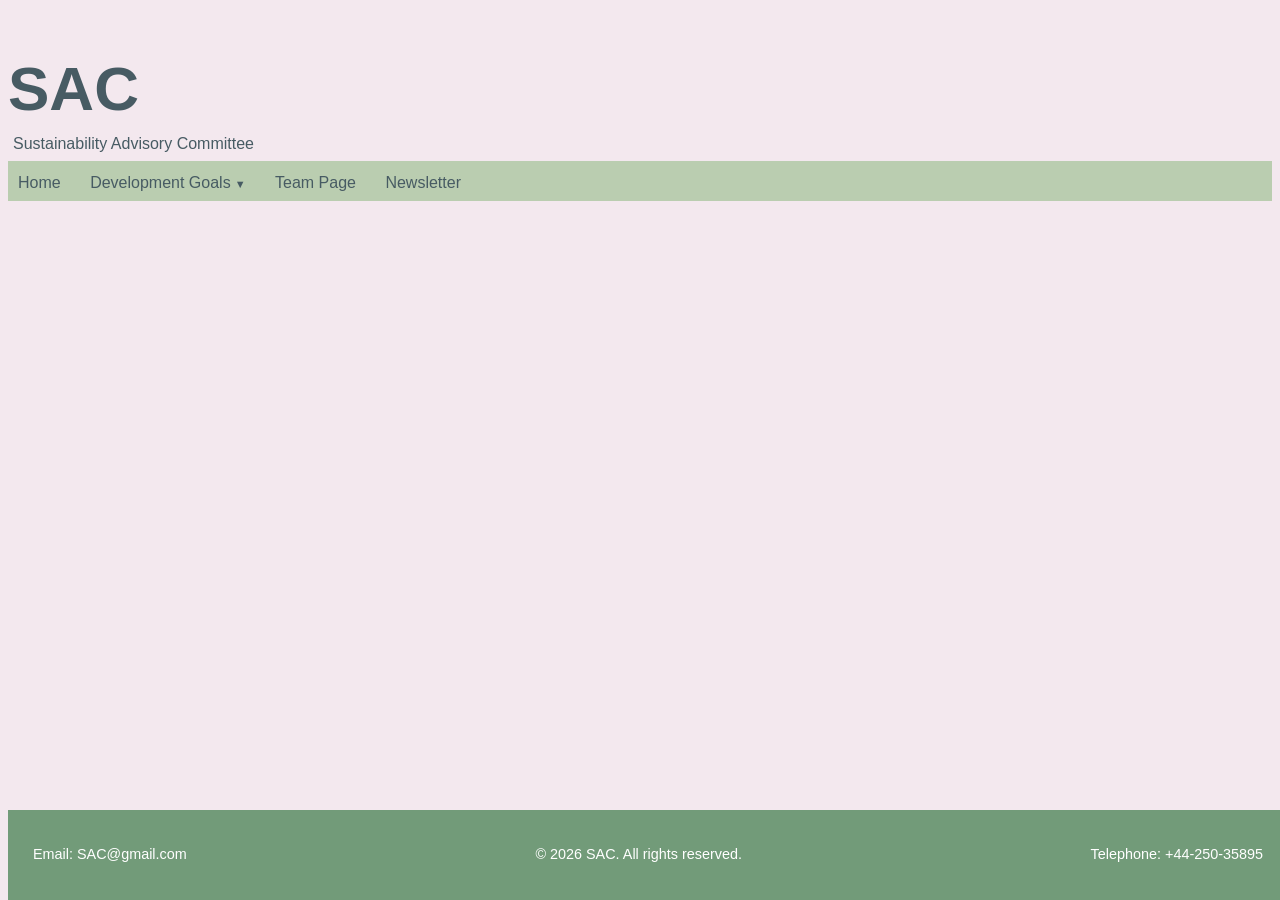
==== goal13.html @ 756594b4 "Updated development goals navigation and added a goal page" ====
<!DOCTYPE html>
<html lang="en">

<head>
    <title>Goal 13 - Climate Action</title>
    <meta name="author" content="Kalvin Basha">
    <meta name="description" content="team, organization, members">
    <meta charset="UTF-8">
    <meta name="viewport" content="width=device-width, initial-scale=1.0">
    <link rel="stylesheet" href="sac.css">
</head>

<body>

    <header>
        <h1>SAC</h1>
        <p>Sustainability Advisory Committee</p>

        <nav>
            <ul>
                <li><a href="index.html">Home</a></li>

                <li class="dropdown">

                    <a href="sdgs.html" class="development-link">Development Goals</a>

                <details class="dropdown-details">
                    <summary class="dropdown-arrow"></summary>

                    <ul class="dropdown-menu">
                        <li><a href="goal13.html">Climate Action</a></li>
                        <li><a href="goal14.html">Life Below Water</a></li>
                        <li><a href="goal15.html">Life on Land</a></li>
                    </ul>
                </details>

                </li>

                <li><a href="teampage.html">Team Page</a></li>

                <li><a href="newsletter.html">Newsletter</a></li>
            </ul>
        </nav>
    </header>

    <main class="goal-page">

    </main>

        <footer>
            <p>Email: SAC@gmail.com</p>
            <p>&copy; 2026 SAC. All rights reserved.</p>
            <p>Telephone: +44-250-35895</p>
        </footer>

</body>

</html>
---- sac.css ----
/*This is our CSS FIle, When you editing this file to format your page use comments to separate your code 
from others, this will make it easier for us to read your code and understand what you have done. In order to collaborate effectively, 
When pushing changes to the repository add comments to explain your changes. Pull the css file and Create a new branch in git to save your changes. Do not commit directly to the main branch. */

body {
    background-color: #F3E8EE;
    color: #475B63;
    font-family:Arial, Helvetica, sans-serif;
    font-size: 16px;
    line-height: 1.5;
    padding: 0;
}

/* Header Styles */
header {
    background-color: #F3E8EE;
    color: #475B63;
    text-align: left;
    height: 100px;
    padding-bottom: 50px;

  
}
header>h1{
    
    font-size: 62px;
    height: 65px;
    margin-bottom: 20px;

   

}

header>p{

    margin: 0;
    padding: 5px;
  
}

header>nav {
    background-color: #bacdb0;
    text-align:left;
    Padding: 5px;
    height:30px;
    
}

nav ul {
    list-style: none; 
    margin: 0;
    padding: 5px; 
}

nav ul li{
    display: inline;
    margin-right: 25px;
   
  


}

nav ul li a {
    text-decoration: none;
    color: #475B63;

}

nav ul li.active{
    border-bottom:3px solid #475B63;
    padding:0;


}


/*footer styles*/

footer {
    background-color: #729B79;
    bottom: 0;
    position: absolute;
    width: 100%;
    min-height: 30px;
    padding-top: 20px;
    padding-bottom:20px;
    display: flex;
    justify-content: space-between;
    align-items: center;
}

footer p {
    font-size: 0.9em;
    color: #fff;
    margin-left: 25px;
    margin-right: 25px;
}
footer a:hover{
    background-color: #000000;
    color:#fff;

}









/* ALL DEVELOPMENT PAGES DROPDOWN MENU ON NAVBAR */

nav ul li.dropdown {
    position: relative;
    display: inline-flex;
    align-items: center;
}

.development-link {
    color: #475B63;
    text-decoration: none;
}

.development-link:hover {
    color: white;
}

.dropdown-details {
    display: inline-block;
    margin-left: 4px;
}

.dropdown-arrow {
    list-style: none;
    cursor: pointer;
    color: #475B63;
}

/* this removes Safari's default arrow because it was messing up with the design */
.dropdown-arrow::-webkit-details-marker {
    display: none;
}

.dropdown-arrow::after {
    content: "▼";
    font-size: 11px;
}

.dropdown-arrow:hover {
    color: white;
}

.dropdown-menu {
    position: absolute;
    top: 30px;
    left: 0;
    background-color: white;
    min-width: 190px;
    margin: 0;
    padding: 6px 0;
    border: 1px solid #bacdb0;
    border-radius: 8px;
    box-shadow: 0 4px 10px rgba(0, 0, 0, 0.12);
    z-index: 1000;
}

.dropdown-menu li {
    display: block;
    margin: 0;
}

.dropdown-menu li a {
    display: block;
    padding: 10px 14px;
    color: #475B63;
    text-decoration: none;
    white-space: nowrap;
}

.dropdown-menu li a:hover {
    background-color: #729B79;
    color: white;
}

/* DEVELOPMENT GOALS PAGE STUFF */

.goals-intro {
    text-align: center;
    margin: 25px;
}

.goal-cards {
    display: flex;
    justify-content: center;
    gap: 20px;
    margin: 25px;
}

.goal-card {
    background-color: white;
    width: 260px;
    padding: 15px;
    border-radius: 10px;
}

.goal-card img {
    width: 100%;
    height: 120px;
    object-fit: cover;
}

.goal-card h3 {
    color: #475B63;
}

.goal-card a {
    display: inline-block;
    margin-top: 10px;
    padding: 8px 12px;

    background-color: #729B79;
    color: white;

    text-decoration: none;
    border-radius: 5px;
}

.goal-card a:hover {
    background-color: #5f8366;
}
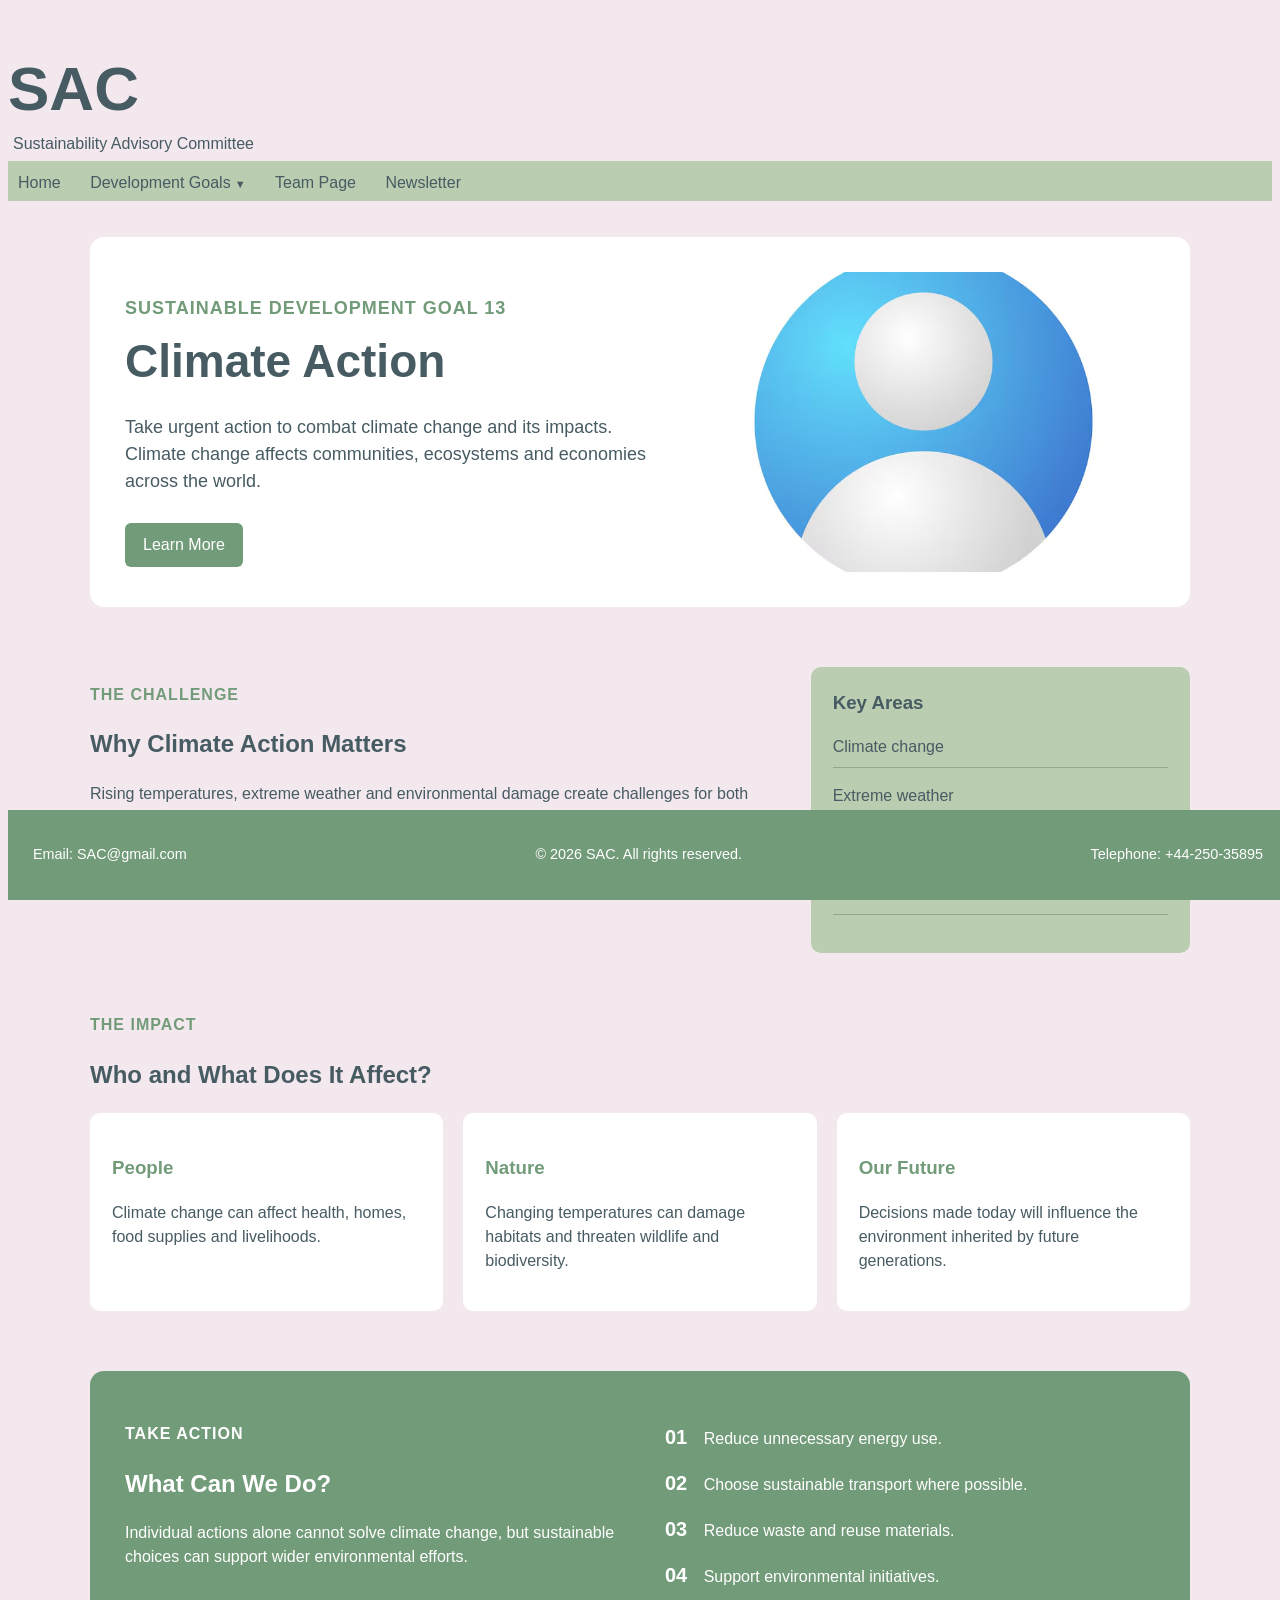
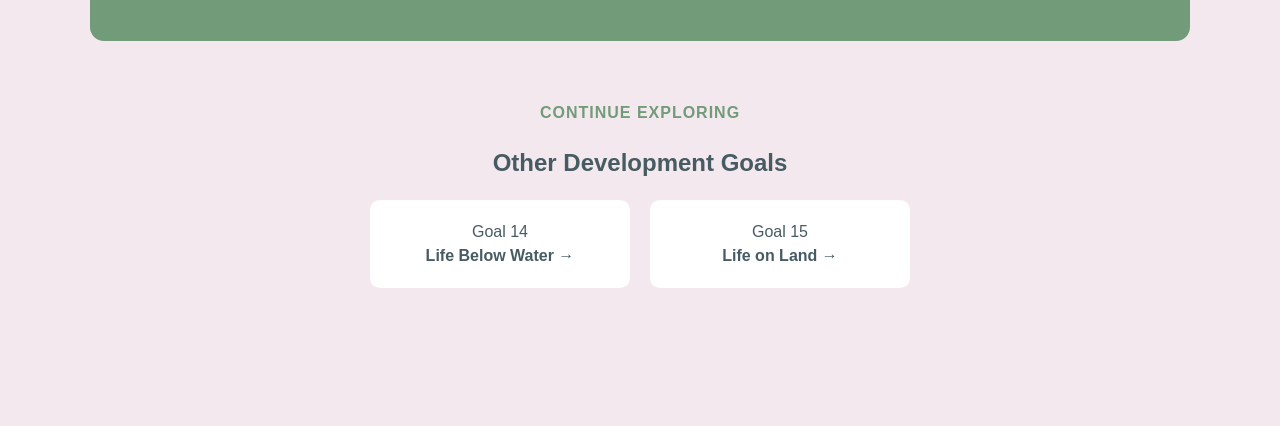
==== commit c46cb66b: "Updated SDG page designs" ====
--- a/goal13.html
+++ b/goal13.html
@@ -45,6 +45,111 @@
 
     <main class="goal-page">
 
+        <section class="goal-hero">
+
+            <div class="goal-hero-text">
+                <p class="section-label">Sustainable Development Goal 13</p>
+
+                <h2>Climate Action</h2>
+
+                <p>Take urgent action to combat climate change and its impacts. Climate change affects communities, ecosystems and economies across the world.</p>
+
+                <a href="#learn-more" class="goal-button">Learn More</a>
+            </div>
+
+            <img src="assets/fillerImage.jpg" alt="Climate Action">
+        </section>
+
+        <section class="goal-overview" id="learn-more">
+
+            <div>
+                <p class="section-label">The Challenge</p>
+
+                <h2>Why Climate Action Matters</h2>
+
+                <p>Rising temperatures, extreme weather and environmental damage create challenges for both people and nature.</p>
+
+                <p>Goal 13 encourages urgent action to reduce climate change, improve resilience and support a more sustainable future.</p>
+            </div>
+
+            <aside class="goal-facts">
+                <h3>Key Areas</h3>
+
+                <p>Climate change</p>
+                <p>Extreme weather</p>
+                <p>Carbon emissions</p>
+                <p>Environmental resilience</p>
+            </aside>
+
+        </section>
+
+        <section class="impact-section">
+
+            <p class="section-label">The Impact</p>
+            <h2>Who and What Does It Affect?</h2>
+
+            <div class="impact-cards">
+
+                <article>
+                    <h3>People</h3>
+
+                    <p>Climate change can affect health, homes, food supplies and livelihoods.</p>
+                </article>
+
+                <article>
+                    <h3>Nature</h3>
+
+                    <p>Changing temperatures can damage habitats and threaten wildlife and biodiversity.</p>
+                </article>
+
+                <article>
+                    <h3>Our Future</h3>
+
+                    <p>Decisions made today will influence the environment inherited by future generations.</p>
+                </article>
+
+            </div>
+
+        </section>
+
+        <section class="action-section">
+
+            <div>
+                <p class="action-label">TAKE ACTION</p>
+
+                <h2>What Can We Do?</h2>
+
+                <p>Individual actions alone cannot solve climate change, but sustainable choices can support wider environmental efforts.</p>
+            </div>
+
+            <div class="action-items">
+
+                <p><strong>01</strong> Reduce unnecessary energy use.</p>
+
+                <p><strong>02</strong> Choose sustainable transport where possible.</p>
+
+                <p><strong>03</strong> Reduce waste and reuse materials.</p>
+
+                <p><strong>04</strong> Support environmental initiatives.</p>
+
+            </div>
+
+        </section>
+
+        <section class="other-goals">
+
+            <p class="section-label">Continue Exploring</p>
+
+            <h2>Other Development Goals</h2>
+
+            <div>
+                <a href="goal14.html">Goal 14<br><strong>Life Below Water →</strong></a>
+
+                <a href="goal15.html">Goal 15<br><strong>Life on Land →</strong></a>
+            </div>
+
+        </section>
+
     </main>
 
         <footer>
--- a/sac.css
+++ b/sac.css
@@ -101,6 +101,13 @@
     color:#fff;
 
 }
+
+
+
+
+
+
+
 
 
 
@@ -184,49 +191,342 @@
     color: white;
 }
 
-/* DEVELOPMENT GOALS PAGE STUFF */
-
-.goals-intro {
-    text-align: center;
-    margin: 25px;
-}
+
+
+
+
+
+
+
+
+
+
+
+
+
+
+
+
+/* DEVELOPMENT GOALS MAIN PAGE */
+
+.sdgs-page {
+    max-width: 1100px;
+    margin: auto;
+    padding: 45px 25px 120px;
+}
+
+.sdgs-hero {
+    max-width: 720px;
+    margin-bottom: 40px;
+}
+
+.section-label {
+    color: #729B79;
+    font-weight: bold;
+    text-transform: uppercase;
+    letter-spacing: 1px;
+    margin-bottom: 5px;
+}
+
+.sdgs-hero h2 {
+    font-size: 38px;
+    margin: 5px 0 12px;
+}
+
+.sdgs-hero p {
+    font-size: 18px;
+}
+
+
+/* Goal Cards */
 
 .goal-cards {
     display: flex;
-    justify-content: center;
-    gap: 20px;
-    margin: 25px;
+    gap: 22px;
+    margin-bottom: 50px;
 }
 
 .goal-card {
+    flex: 1;
     background-color: white;
-    width: 260px;
-    padding: 15px;
-    border-radius: 10px;
+    border-radius: 12px;
+    overflow: hidden;
+    box-shadow: 0 4px 12px rgba(0, 0, 0, 0.08);
+    transition: transform 0.2s;
+}
+
+.goal-card:hover {
+    transform: translateY(-5px);
 }
 
 .goal-card img {
     width: 100%;
-    height: 120px;
+    height: 170px;
     object-fit: cover;
 }
 
+.goal-card-content {
+    padding: 20px;
+}
+
+.goal-card-content span {
+    color: #729B79;
+    font-weight: bold;
+    font-size: 14px;
+}
+
 .goal-card h3 {
     color: #475B63;
+    font-size: 22px;
+    margin: 5px 0 10px;
 }
 
 .goal-card a {
     display: inline-block;
     margin-top: 10px;
-    padding: 8px 12px;
+
+    color: #729B79;
+    font-weight: bold;
+    text-decoration: none;
+}
+
+.goal-card a:hover {
+    color: #475B63;
+}
+
+
+/* The bottom message */
+
+.sdgs-bottom {
+    background-color: #bacdb0;
+    padding: 30px;
+    border-radius: 12px;
+    text-align: center;
+}
+
+.sdgs-bottom h2 {
+    margin-top: 0;
+}
+
+
+/* Mobile stuff */
+
+@media screen and (max-width: 800px) {
+
+    .goal-cards {
+        flex-direction: column;
+    }
+
+}
+
+
+
+
+
+
+
+
+
+
+
+
+
+
+/* INDIVIDUAL DEVELOPMENT GOAL PAGES */
+
+.goal-page {
+    max-width: 1100px;
+    margin: auto;
+    padding: 45px 25px 130px;
+}
+
+
+/* Hero */
+
+.goal-hero {
+    display: flex;
+    align-items: center;
+    gap: 40px;
+
+    background-color: white;
+    padding: 35px;
+
+    border-radius: 14px;
+    margin-bottom: 60px;
+}
+
+.goal-hero-text {
+    flex: 1;
+}
+
+.goal-hero h2 {
+    font-size: 46px;
+    margin: 5px 0 15px;
+}
+
+.goal-hero-text > p {
+    font-size: 18px;
+}
+
+.goal-hero img {
+    width: 45%;
+    height: 300px;
+    object-fit: cover;
+    border-radius: 10px;
+}
+
+.goal-button {
+    display: inline-block;
 
     background-color: #729B79;
     color: white;
 
+    padding: 10px 18px;
+    margin-top: 10px;
+
+    border-radius: 6px;
     text-decoration: none;
-    border-radius: 5px;
-}
-
-.goal-card a:hover {
+}
+
+.goal-button:hover {
     background-color: #5f8366;
+}
+
+
+/* Overview */
+
+.goal-overview {
+    display: flex;
+    gap: 50px;
+    margin-bottom: 60px;
+}
+
+.goal-overview > div {
+    flex: 2;
+}
+
+.goal-facts {
+    flex: 1;
+
+    background-color: #bacdb0;
+    padding: 22px;
+
+    border-radius: 10px;
+}
+
+.goal-facts h3 {
+    margin-top: 0;
+}
+
+.goal-facts p {
+    border-bottom: 1px solid #91aa87;
+    padding-bottom: 8px;
+}
+
+
+/* Impact */
+
+.impact-section {
+    margin-bottom: 60px;
+}
+
+.impact-cards {
+    display: flex;
+    gap: 20px;
+}
+
+.impact-cards article {
+    flex: 1;
+
+    background-color: white;
+    padding: 22px;
+
+    border-radius: 10px;
+}
+
+.impact-cards h3 {
+    color: #729B79;
+}
+
+
+/* Actions */
+
+.action-section {
+    background-color: #729B79;
+    color: white;
+
+    border-radius: 14px;
+
+    padding: 35px;
+
+    display: flex;
+    gap: 50px;
+
+    margin-bottom: 60px;
+}
+
+.action-section > div {
+    flex: 1;
+}
+
+.action-label {
+    font-weight: bold;
+    letter-spacing: 1px;
+}
+
+.action-items strong {
+    margin-right: 12px;
+    font-size: 20px;
+}
+
+
+/* Other Goals */
+
+.other-goals {
+    text-align: center;
+}
+
+.other-goals > div {
+    display: flex;
+    justify-content: center;
+    gap: 20px;
+}
+
+.other-goals a {
+    width: 220px;
+
+    background-color: white;
+    color: #475B63;
+
+    padding: 20px;
+
+    border-radius: 10px;
+    text-decoration: none;
+}
+
+.other-goals a:hover {
+    background-color: #bacdb0;
+}
+
+
+/* Mobile stuff again */
+
+@media screen and (max-width: 800px) {
+
+    .goal-hero,
+    .goal-overview,
+    .impact-cards,
+    .action-section,
+    .other-goals > div {
+        flex-direction: column;
+    }
+
+    .goal-hero img {
+        width: 100%;
+    }
+
+    .other-goals a {
+        width: auto;
+    }
+
 }
